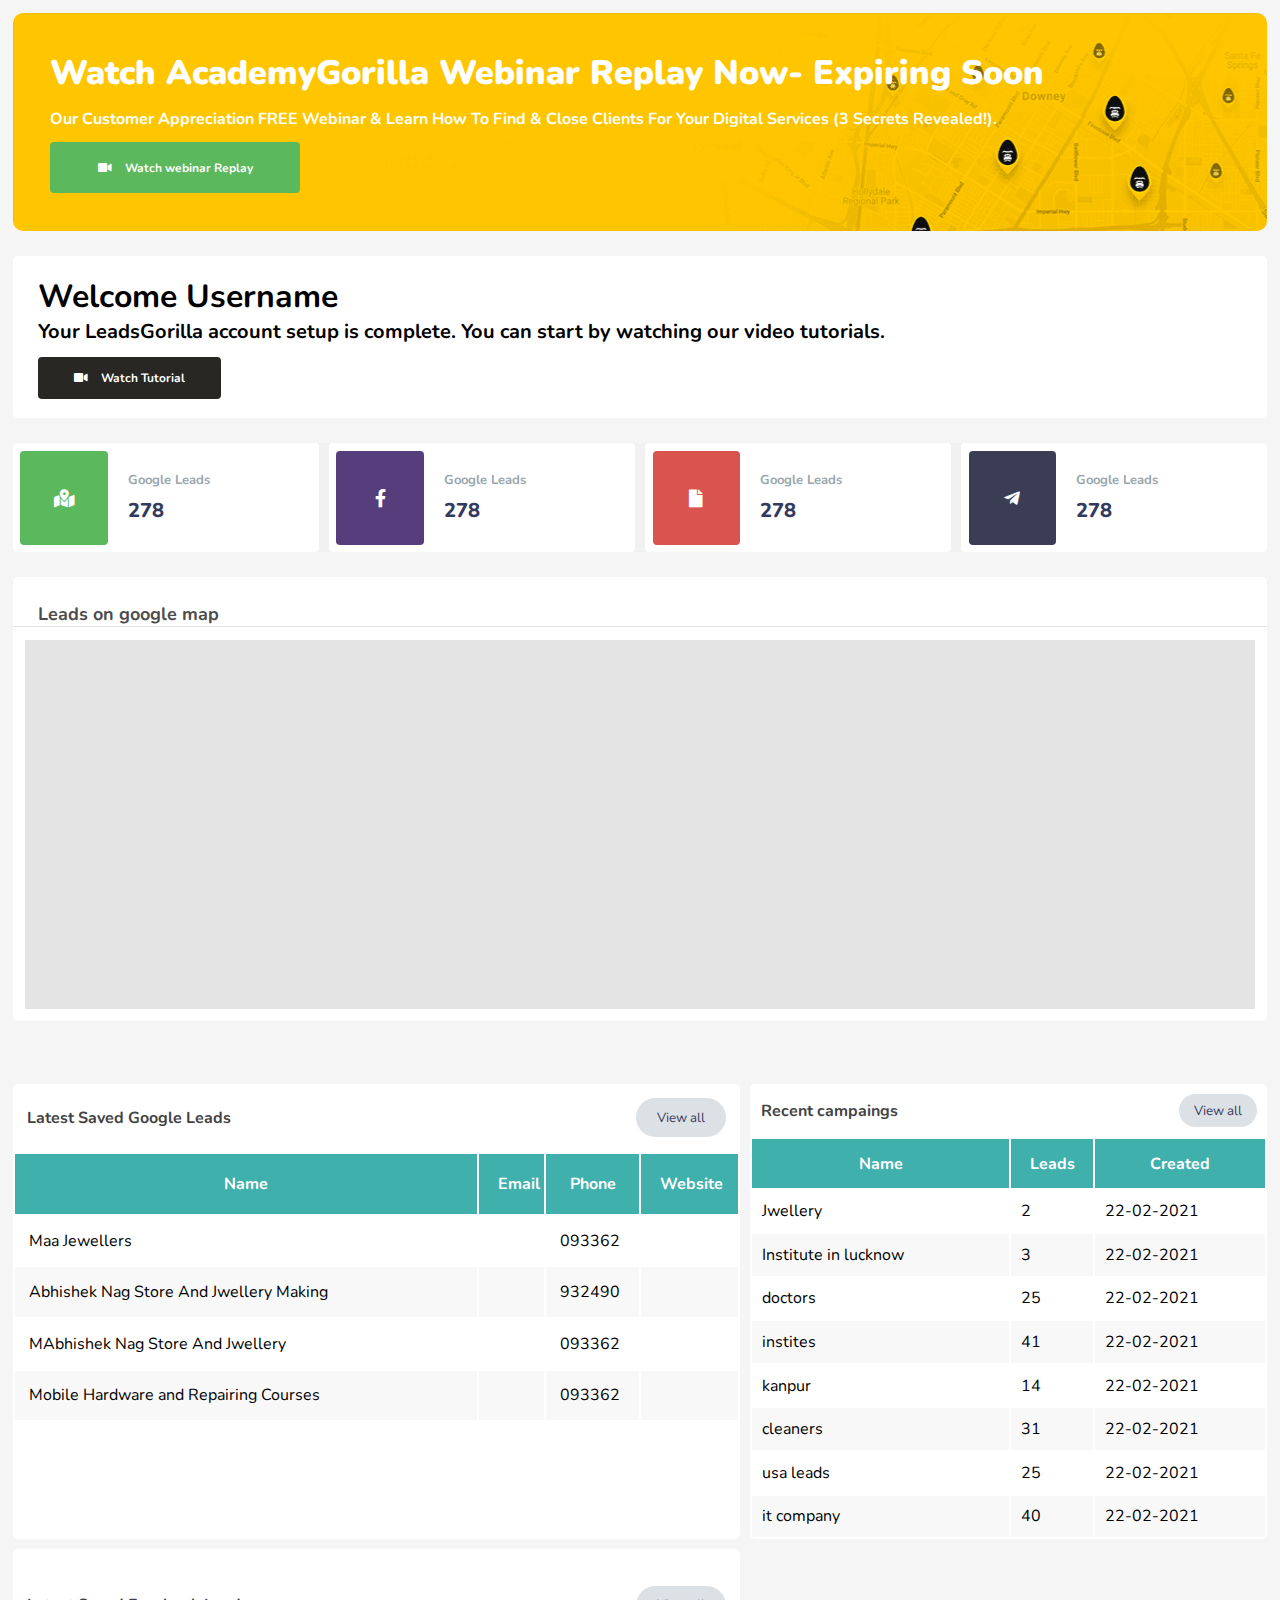
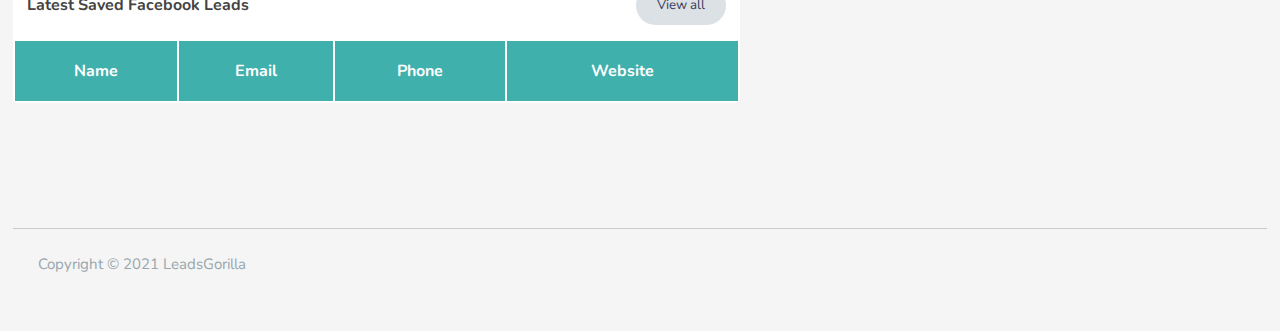
==== pages/index.html @ 50631dab "new folder added" ====
<!DOCTYPE html>
<html lang="en">

<head>
    <meta charset="UTF-8" />
    <meta http-equiv="X-UA-Compatible" content="IE=edge" />
    <meta name="viewport" content="width=device-width, initial-scale=1.0" />
    <title>Leads Gorila</title>
    <link rel="stylesheet" href="https://cdnjs.cloudflare.com/ajax/libs/font-awesome/5.15.4/css/all.min.css" />

    <link rel="preconnect" href="https://fonts.googleapis.com" />
    <link rel="preconnect" href="https://fonts.gstatic.com" crossorigin />
    <link href="https://fonts.googleapis.com/css2?family=Nunito:wght@200;300;400;600;700;800;900&display=swap" rel="stylesheet" />
    <link rel="stylesheet" href="../assets/css/global.css" />
    <link rel="stylesheet" href="../assets/css/gorila.css" />
</head>

<body>
    <!-- <div style="background-image: url('img_girl.jpg')"></div> -->
    <section class="yellow-image">
        <p>Watch AcademyGorilla Webinar Replay Now- Expiring Soon</p>
        <p>
            Our Customer Appreciation FREE Webinar & Learn How To Find & Close Clients For Your Digital Services (3 Secrets Revealed!).
        </p>
        <button><i class="fas fa-video"></i> Watch webinar Replay</button>
    </section>

    <!-- Greetin to user section -->
    <section class="greeting">
        <h1>Welcome Username</h1>
        <p>
            Your LeadsGorilla account setup is complete. You can start by watching our video tutorials.
        </p>
        <button><i class="fas fa-video"></i> Watch Tutorial</button>
    </section>

    <!-- company names provided here -->
    <section class="leads">
        <div class="leads-info-container">
            <div class="icon-container">
                <i class="fas fa-map-marked-alt"></i>
            </div>
            <div class="content-leads">
                <h4>Google Leads</h4>
                <p>278</p>
            </div>
        </div>
        <div class="leads-info-container">
            <div class="icon-container leads-info-container-two">
                <i class="fab fa-facebook-f"></i>
            </div>
            <div class="content-leads">
                <h4>Google Leads</h4>
                <p>278</p>
            </div>
        </div>
        <div class="leads-info-container">
            <div class="icon-container leads-info-container-three">
                <i class="fas fa-file"></i>
            </div>
            <div class="content-leads">
                <h4>Google Leads</h4>
                <p>278</p>
            </div>
        </div>
        <div class="leads-info-container">
            <div class="icon-container leads-info-container-four">
                <i class="fab fa-telegram-plane"></i>
            </div>
            <div class="content-leads">
                <h4>Google Leads</h4>
                <p>278</p>
            </div>
        </div>
    </section>

    <!-- section of map starts here -->
    <section class="maps">
        <div class="maps-heading">
            <h4>Leads on google map</h4>
        </div>
        <div class="real-map">
            <div class="map-color">

            </div>
        </div>
    </section>

    <!-- section of table starts here -->
    <section class="table">
        <div class="table-1-sec-1 table-1">
            <div class="heading">
                <h4>Latest Saved Google Leads</h4>
                <button class="btn-gray-1">View all</button>
            </div>
            <table width="100% ">
                <tr class="yellow-cards">
                    <th>Name</th>
                    <th>Email</th>
                    <th>Phone</th>
                    <th>Website</th>
                </tr>
                <tr class="yellow-cards-1">
                    <td>Maa Jewellers</td>
                    <td></td>
                    <td>093362</td>
                    <td></td>
                </tr>
                <tr class="yellow-cards-1 card-type-2">
                    <td>Abhishek Nag Store And Jwellery Making</td>
                    <td></td>
                    <td>932490</td>
                    <td></td>
                </tr>
                <tr class="yellow-cards-1">
                    <td>MAbhishek Nag Store And Jwellery</td>
                    <td></td>
                    <td>093362</td>
                    <td></td>
                </tr>
                <tr class="yellow-cards-1 card-type-2">
                    <td>Mobile Hardware and Repairing Courses</td>
                    <td></td>
                    <td>093362</td>
                    <td></td>
                </tr>
            </table>
        </div>

        <div class="table-1 table-2-home-page">
            <div class="heading">
                <h4>Recent campaings</h4>
                <button class="btn-gray-1">View all</button>
            </div>
            <table width="100% " class="table-maa-jewel">
                <tr class="yellow-cards">
                    <th>Name</th>
                    <th>Leads</th>
                    <th>Created</th>
                </tr>
                <tr class="yellow-cards-1">
                    <td>Jwellery</td>
                    <td>2</td>

                    <td>22-02-2021</td>
                </tr>
                <tr class="yellow-cards-1 card-type-2">
                    <td>Institute in lucknow</td>
                    <td>3</td>

                    <td>22-02-2021</td>
                </tr>
                <tr class="yellow-cards-1">
                    <td>doctors</td>
                    <td>25</td>

                    <td>22-02-2021</td>
                </tr>
                <tr class="yellow-cards-1 card-type-2">
                    <td>instites</td>
                    <td>41</td>

                    <td>22-02-2021</td>
                </tr>
                <tr class="yellow-cards-1">
                    <td>kanpur</td>
                    <td>14</td>

                    <td>22-02-2021</td>
                </tr>
                <tr class="yellow-cards-1 card-type-2">
                    <td>cleaners</td>
                    <td>31</td>

                    <td>22-02-2021</td>
                </tr>
                <tr class="yellow-cards-1">
                    <td>usa leads</td>
                    <td>25</td>

                    <td>22-02-2021</td>
                </tr>
                <tr class="yellow-cards-1 card-type-2">
                    <td>it company</td>
                    <td>40</td>
                    <td>22-02-2021</td>
                </tr>
            </table>
        </div>

        <div class="table-1-sec-1 table-1">
            <div class="heading global-two">
                <h4>Latest Saved Facebook Leads</h4>
                <button class="btn-gray-1">View all</button>
            </div>

            <table width="100% " class="table-maa-jewel table-3-home-page">
                <tr class="yellow-cards">
                    <th>Name</th>
                    <th>Email</th>
                    <th>Phone</th>
                    <th>Website</th>
                </tr>
            </table>
        </div>
    </section>

    <!-- colpyright channel-->
    <div class="copyright">
        <p>Copyright © 2021 LeadsGorilla</p>
    </div>
</body>

</html>
---- assets/css/global.css ----
* {
    margin: 0;
    padding: 0;
    box-sizing: border-box;
    font-family: "Nunito", sans-serif;
    outline: none;
    text-decoration: none;
}

:root {
    --bg-main: #3fb0ac;
    /* --bg-main: #fbc600; */
}


/* first section of yellow image starts here */

body {
    background-color: rgb(245, 245, 245);
    padding: 1%;
}

.box-1 {
    border-radius: 5px;
}


/* BUTTON  */

button {
    border: none;
    outline: none;
}

.btn-gray-1 {
    padding: 1.5% 3%;
    border-radius: 20px;
    color: #3b3d5f;
    background-color: #dce1e5;
}


/* to give backround colour to the whole sections */

.leads {
    background-color: rgb(241, 241, 241);
}


/* White header section of every page */

.top-home-nav-bar {
    padding: 1.8%;
    background-color: #fff;
    border-radius: 4px;
    display: flex;
    justify-content: space-between;
    word-spacing: 2px;
    font-weight: 700;
}

.top-home-nav-bar>p {
    font-size: 15px;
    color: #434343;
    align-self: center;
}

.top-home-nav-bar>p>span {
    color: #007bff;
}


/*section of table starts here   */

.table {
    margin-top: 5%;
    display: grid;
    grid-template-columns: 58% 1fr;
    grid-gap: 10px;
}

.table-1 {
    background-color: #fff;
    border-radius: 5px;
}

.heading {
    align-items: center;
    display: flex;
    justify-content: space-between;
    padding: 2%;
}

.heading>h4 {
    font-size: 16px;
    color: #434343;
}

.yellow-cards {
    background-color: var(--bg-main);
    color: #fff;
}

.yellow-cards>th {
    padding: 2.6%;
    font-weight: 700;
}

.yellow-cards-1>td {
    padding: 1.9%;
}

.card-type-2 {
    background-color: rgb(248, 248, 248);
}

.table-3-home-page {
    height: 15%;
}

.global-two {
    margin-top: 3%;
}

.table-2-home-page {
    background-color: #fff;
}

@media only screen and (max-width: 1100px) {
    .yellow-cards>th {
        padding: 1.7%;
        font-weight: 700;
    }
}


/* gmb leads content section */

.gmb-leads-section {
    display: grid;
    grid-template-columns: 5% 95%;
    padding-top: 1.5%;
}

.small-gray-button-section>button {
    padding: 8.5% 27%;
    border-radius: 30px;
    background-color: rgb(34, 34, 34);
}

.gmb-leads-content-container-section>h2 {
    font-size: 20px;
    font-weight: 550;
    line-height: 30px;
}

.gmb-leads-content-container-section>p {
    line-height: 25px;
    font-size: 16px;
    color: #434343;
    font-weight: 500;
}
---- assets/css/gorila.css ----
/* leads gorila home page design starts here */


/* @import url(global.css); */

.yellow-image {
    padding: 3%;
    width: 100%;
    border-radius: 10px;
    background-color: #222222;
    background-image: url("../images/background-yellow-image.png");
}

.yellow-image>p:first-child {
    font-size: 34px;
    font-weight: 900;
    color: #fff;
}

.yellow-image>p:nth-child(2) {
    font-size: 16px;
    color: #fff;
    font-weight: 700;
    padding: 1% 0;
}

.yellow-image>button {
    font-size: 12px;
    font-weight: 700;
    background-color: #5cb85c;
    color: #fff;
    padding: 1.5% 4%;
    border-radius: 4px;
    border: none;
}

.yellow-image>button>i {
    padding-right: 10px;
}


/*Greetings to user section   */

.greeting {
    width: 100%;
    background-color: #fff;
    margin: 2% 0;
    padding: 1.5% 2%;
    border-radius: 5px;
}

.greeting>h1 {
    font-size: 32px;
    font-size: 900;
}

.greeting>p {
    font-size: 20px;
    font-weight: 700;
    margin-bottom: 1%;
}

.greeting>button {
    font-size: 12px;
    font-weight: 700;
    background-color: #282724;
    font-weight: bold;
    color: #fff;
    padding: 1.1% 3%;
    border-radius: 4px;
    border: none;
}

.greeting>button>i {
    padding-right: 10px;
}


/* company names provided here   */

.leads {
    margin: 2% 0;
    display: flex;
    border-radius: 5px;
    gap: 10px;
}

.leads-info-container {
    width: 25%;
    height: auto;
    border-radius: 4px;
    display: grid;
    grid-template-columns: 30% 70%;
    background-color: #fff;
    padding: 0.6%;
}

.leads-info-container>.icon-container {
    background-color: #5cb85c;
    border-radius: 4px;
    font-size: 18px;
    color: #fff;
    display: grid;
    place-items: center;
}

.leads-info-container>.content-leads {
    padding: 10%;
}

.leads-info-container>.content-leads>h4 {
    color: #98a6ad;
    font-size: 13px;
}

.leads-info-container>.content-leads>p {
    font-weight: 800;
    font-size: 20px;
    padding-top: 5%;
    color: #34395e;
}

.leads-info-container>.leads-info-container-two {
    background: #563d7c;
}

.leads-info-container>.leads-info-container-three {
    background: #d9534f;
}

.leads-info-container>.leads-info-container-four {
    background: #3b3d55;
}


/* section of map starts here  */

.maps {
    width: 100%;
    background-color: #fff;
    border-radius: 5px;
}

.maps-heading {
    padding: 2% 1% 0 2%;
    height: 20%;
    width: 100%;
    border-bottom: 1px solid rgb(226, 226, 226);
}

.maps-heading>h4 {
    font-size: 18px;
    font-weight: 700;
    color: rgb(77, 77, 77);
}

.real-map {
    padding: 1%;
    opacity: 0.4;
}

.map-color>img {
    height: 100%;
    width: 100%;
}

.map-color {
    background-color: rgb(187, 187, 187);
    width: 100%;
    padding: 15% 50%;
}


/* colpyright channe */

.copyright {
    margin-top: 10%;
    height: 10vh;
    padding: 2%;
    width: 100%;
    color: #98a6ad;
    font-size: 15px;
    border-top: 1px solid rgb(202, 202, 202);
}


/* media query for the index page */

@media only screen and (max-width: 1100px) {
    .table {
        grid-template-columns: 1fr;
    }
}
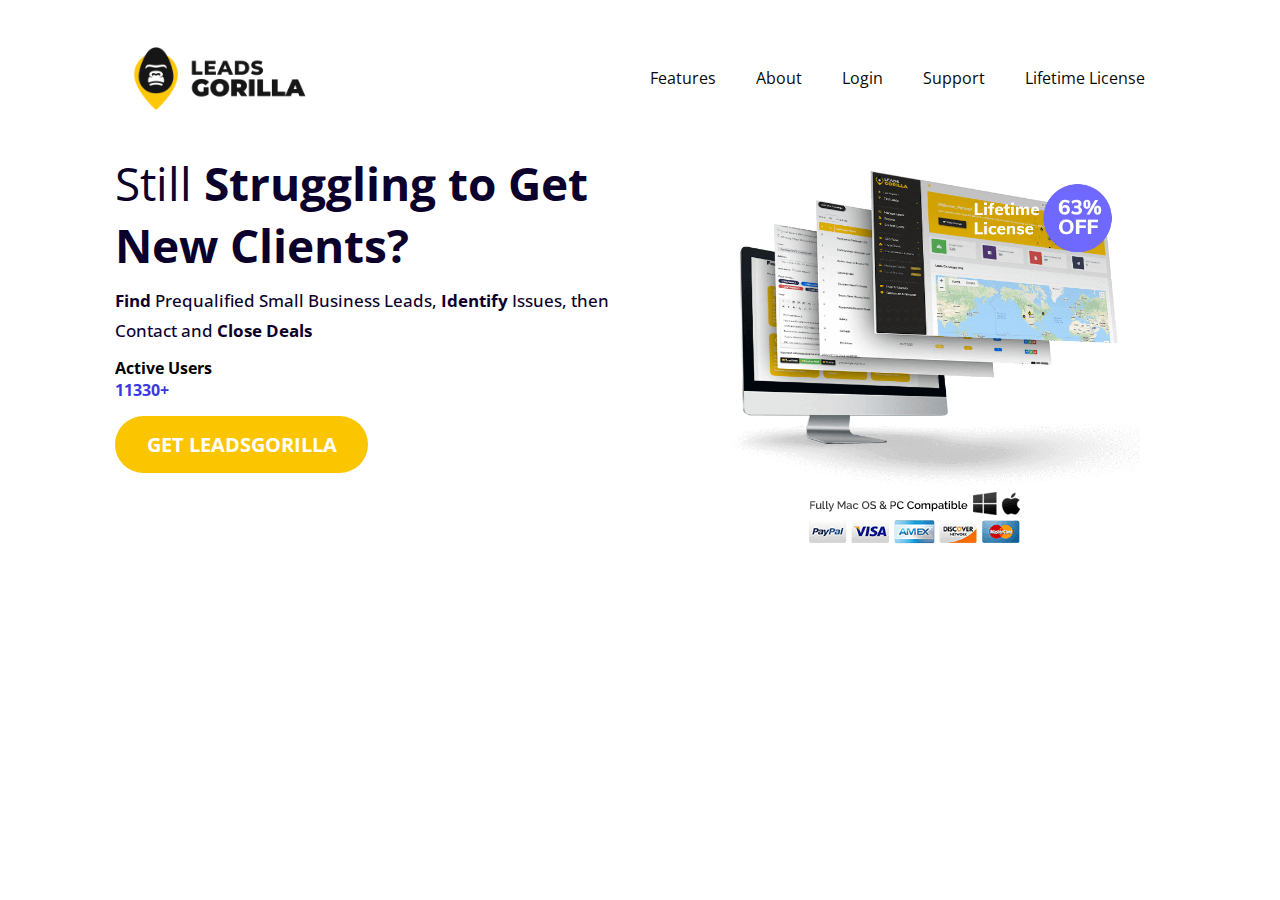
==== commit ccf6f7cd: "new file added" ====
--- a/pages/index.html
+++ b/pages/index.html
@@ -5,210 +5,52 @@
     <meta charset="UTF-8" />
     <meta http-equiv="X-UA-Compatible" content="IE=edge" />
     <meta name="viewport" content="width=device-width, initial-scale=1.0" />
-    <title>Leads Gorila</title>
-    <link rel="stylesheet" href="https://cdnjs.cloudflare.com/ajax/libs/font-awesome/5.15.4/css/all.min.css" />
-
+    <title>Leads Monk</title>
+    <link rel="stylesheet" href="../assets/css/index.css" />
     <link rel="preconnect" href="https://fonts.googleapis.com" />
     <link rel="preconnect" href="https://fonts.gstatic.com" crossorigin />
-    <link href="https://fonts.googleapis.com/css2?family=Nunito:wght@200;300;400;600;700;800;900&display=swap" rel="stylesheet" />
-    <link rel="stylesheet" href="../assets/css/global.css" />
-    <link rel="stylesheet" href="../assets/css/gorila.css" />
+    <link href="https://fonts.googleapis.com/css2?family=Open+Sans:wght@300;400;500;600;700;800&display=swap" rel="stylesheet" />
 </head>
+<!-- leads gorilla home page html starts here -->
 
 <body>
-    <!-- <div style="background-image: url('img_girl.jpg')"></div> -->
-    <section class="yellow-image">
-        <p>Watch AcademyGorilla Webinar Replay Now- Expiring Soon</p>
-        <p>
-            Our Customer Appreciation FREE Webinar & Learn How To Find & Close Clients For Your Digital Services (3 Secrets Revealed!).
-        </p>
-        <button><i class="fas fa-video"></i> Watch webinar Replay</button>
-    </section>
+    <section class="first-to-third">
+        <!-- header nav section starts here -->
+        <header class="header-menu">
+            <img src="../assets/images/header-Logo.png" />
+            <a>
+                <ul class="header-menu-list">
+                    <li>Features</li>
+                    <li>About</li>
+                    <li>Login</li>
+                    <li>Support</li>
+                    <li>Lifetime License</li>
+                </ul>
+            </a>
+        </header>
 
-    <!-- Greetin to user section -->
-    <section class="greeting">
-        <h1>Welcome Username</h1>
-        <p>
-            Your LeadsGorilla account setup is complete. You can start by watching our video tutorials.
-        </p>
-        <button><i class="fas fa-video"></i> Watch Tutorial</button>
-    </section>
-
-    <!-- company names provided here -->
-    <section class="leads">
-        <div class="leads-info-container">
-            <div class="icon-container">
-                <i class="fas fa-map-marked-alt"></i>
-            </div>
-            <div class="content-leads">
-                <h4>Google Leads</h4>
-                <p>278</p>
-            </div>
-        </div>
-        <div class="leads-info-container">
-            <div class="icon-container leads-info-container-two">
-                <i class="fab fa-facebook-f"></i>
-            </div>
-            <div class="content-leads">
-                <h4>Google Leads</h4>
-                <p>278</p>
-            </div>
-        </div>
-        <div class="leads-info-container">
-            <div class="icon-container leads-info-container-three">
-                <i class="fas fa-file"></i>
-            </div>
-            <div class="content-leads">
-                <h4>Google Leads</h4>
-                <p>278</p>
-            </div>
-        </div>
-        <div class="leads-info-container">
-            <div class="icon-container leads-info-container-four">
-                <i class="fab fa-telegram-plane"></i>
-            </div>
-            <div class="content-leads">
-                <h4>Google Leads</h4>
-                <p>278</p>
-            </div>
-        </div>
-    </section>
-
-    <!-- section of map starts here -->
-    <section class="maps">
-        <div class="maps-heading">
-            <h4>Leads on google map</h4>
-        </div>
-        <div class="real-map">
-            <div class="map-color">
-
-            </div>
-        </div>
-    </section>
-
-    <!-- section of table starts here -->
-    <section class="table">
-        <div class="table-1-sec-1 table-1">
-            <div class="heading">
-                <h4>Latest Saved Google Leads</h4>
-                <button class="btn-gray-1">View all</button>
-            </div>
-            <table width="100% ">
-                <tr class="yellow-cards">
-                    <th>Name</th>
-                    <th>Email</th>
-                    <th>Phone</th>
-                    <th>Website</th>
-                </tr>
-                <tr class="yellow-cards-1">
-                    <td>Maa Jewellers</td>
-                    <td></td>
-                    <td>093362</td>
-                    <td></td>
-                </tr>
-                <tr class="yellow-cards-1 card-type-2">
-                    <td>Abhishek Nag Store And Jwellery Making</td>
-                    <td></td>
-                    <td>932490</td>
-                    <td></td>
-                </tr>
-                <tr class="yellow-cards-1">
-                    <td>MAbhishek Nag Store And Jwellery</td>
-                    <td></td>
-                    <td>093362</td>
-                    <td></td>
-                </tr>
-                <tr class="yellow-cards-1 card-type-2">
-                    <td>Mobile Hardware and Repairing Courses</td>
-                    <td></td>
-                    <td>093362</td>
-                    <td></td>
-                </tr>
-            </table>
-        </div>
-
-        <div class="table-1 table-2-home-page">
-            <div class="heading">
-                <h4>Recent campaings</h4>
-                <button class="btn-gray-1">View all</button>
-            </div>
-            <table width="100% " class="table-maa-jewel">
-                <tr class="yellow-cards">
-                    <th>Name</th>
-                    <th>Leads</th>
-                    <th>Created</th>
-                </tr>
-                <tr class="yellow-cards-1">
-                    <td>Jwellery</td>
-                    <td>2</td>
-
-                    <td>22-02-2021</td>
-                </tr>
-                <tr class="yellow-cards-1 card-type-2">
-                    <td>Institute in lucknow</td>
-                    <td>3</td>
-
-                    <td>22-02-2021</td>
-                </tr>
-                <tr class="yellow-cards-1">
-                    <td>doctors</td>
-                    <td>25</td>
-
-                    <td>22-02-2021</td>
-                </tr>
-                <tr class="yellow-cards-1 card-type-2">
-                    <td>instites</td>
-                    <td>41</td>
-
-                    <td>22-02-2021</td>
-                </tr>
-                <tr class="yellow-cards-1">
-                    <td>kanpur</td>
-                    <td>14</td>
-
-                    <td>22-02-2021</td>
-                </tr>
-                <tr class="yellow-cards-1 card-type-2">
-                    <td>cleaners</td>
-                    <td>31</td>
-
-                    <td>22-02-2021</td>
-                </tr>
-                <tr class="yellow-cards-1">
-                    <td>usa leads</td>
-                    <td>25</td>
-
-                    <td>22-02-2021</td>
-                </tr>
-                <tr class="yellow-cards-1 card-type-2">
-                    <td>it company</td>
-                    <td>40</td>
-                    <td>22-02-2021</td>
-                </tr>
-            </table>
-        </div>
-
-        <div class="table-1-sec-1 table-1">
-            <div class="heading global-two">
-                <h4>Latest Saved Facebook Leads</h4>
-                <button class="btn-gray-1">View all</button>
+        <!-- first page of the home page starts here -->
+        <section class="first-page">
+            <!-- first page left section content -->
+            <div class="first-page-left">
+                <p>Still <strong>Struggling to Get New Clients?</strong></p>
+                <p>
+                    <strong>Find</strong> Prequalified Small Business Leads,
+                    <strong>Identify</strong> Issues, then Contact and
+                    <strong>Close Deals</strong>
+                </p>
+                <p><strong>Active Users</strong></p>
+                <p><strong>11330+</strong></p>
+                <button>GET LEADSGORILLA</button>
             </div>
 
-            <table width="100% " class="table-maa-jewel table-3-home-page">
-                <tr class="yellow-cards">
-                    <th>Name</th>
-                    <th>Email</th>
-                    <th>Phone</th>
-                    <th>Website</th>
-                </tr>
-            </table>
-        </div>
+            <!-- first page image section -->
+            <div class="first-page-right">
+                <img src="../assets/images/first-page-right-img.png" />
+                <img src="../assets/images/first-page-right-img-2.png" />
+            </div>
+        </section>
     </section>
-
-    <!-- colpyright channel-->
-    <div class="copyright">
-        <p>Copyright © 2021 LeadsGorilla</p>
-    </div>
 </body>
 
 </html>--- a/assets/css/index.css
+++ b/assets/css/index.css
@@ -0,0 +1,101 @@
+/* leads gorilla home page css starts here */
+
+* {
+    margin: 0;
+    padding: 0;
+    box-sizing: border-box;
+    font-family: 'Open Sans', sans-serif;
+    text-decoration: none;
+    list-style: none;
+}
+
+:root {
+    --color-main: #fbc600;
+}
+
+
+/* main page padding given here */
+
+.first-to-third {
+    padding: 2% 9%;
+}
+
+
+/* header nav section starts here  */
+
+a {
+    cursor: pointer;
+}
+
+.header-menu {
+    display: flex;
+    justify-content: center;
+    align-items: center;
+    justify-content: space-between;
+}
+
+.header-menu-list {
+    display: flex;
+}
+
+.header-menu-list>li {
+    font-size: 16px;
+    color: #0a0a0a;
+    padding: 0 20px;
+}
+
+.header-menu>img {
+    width: 20%;
+}
+
+
+/* first page of the home page starts here  */
+
+.first-page {
+    padding: 2% 0;
+    display: grid;
+    grid-template-columns: 50% 1fr;
+    grid-gap: 2%;
+}
+
+.first-page-left>p:nth-child(1) {
+    font-size: 46px;
+    color: #0b002b;
+}
+
+.first-page-left>p:nth-child(2) {
+    font-size: 17px;
+    font-weight: 500;
+    color: #0b002b;
+    line-height: 30px;
+    padding: 2% 0;
+}
+
+.first-page-left>p:nth-child(4) {
+    color: rgb(56, 56, 228);
+    font-weight: 500;
+}
+
+.first-page-left>button {
+    margin: 3% 0;
+    background-color: var(--color-main);
+    color: #ffffff;
+    border: none;
+    outline: none;
+    font-weight: 700;
+    font-size: 20px;
+    padding: 2.8% 6%;
+    border-radius: 40px;
+    cursor: pointer;
+}
+
+.first-page-right {
+    display: grid;
+    place-items: center;
+    justify-content: center;
+    align-items: center;
+}
+
+.first-page-right>img:first-child {
+    width: 90%;
+}